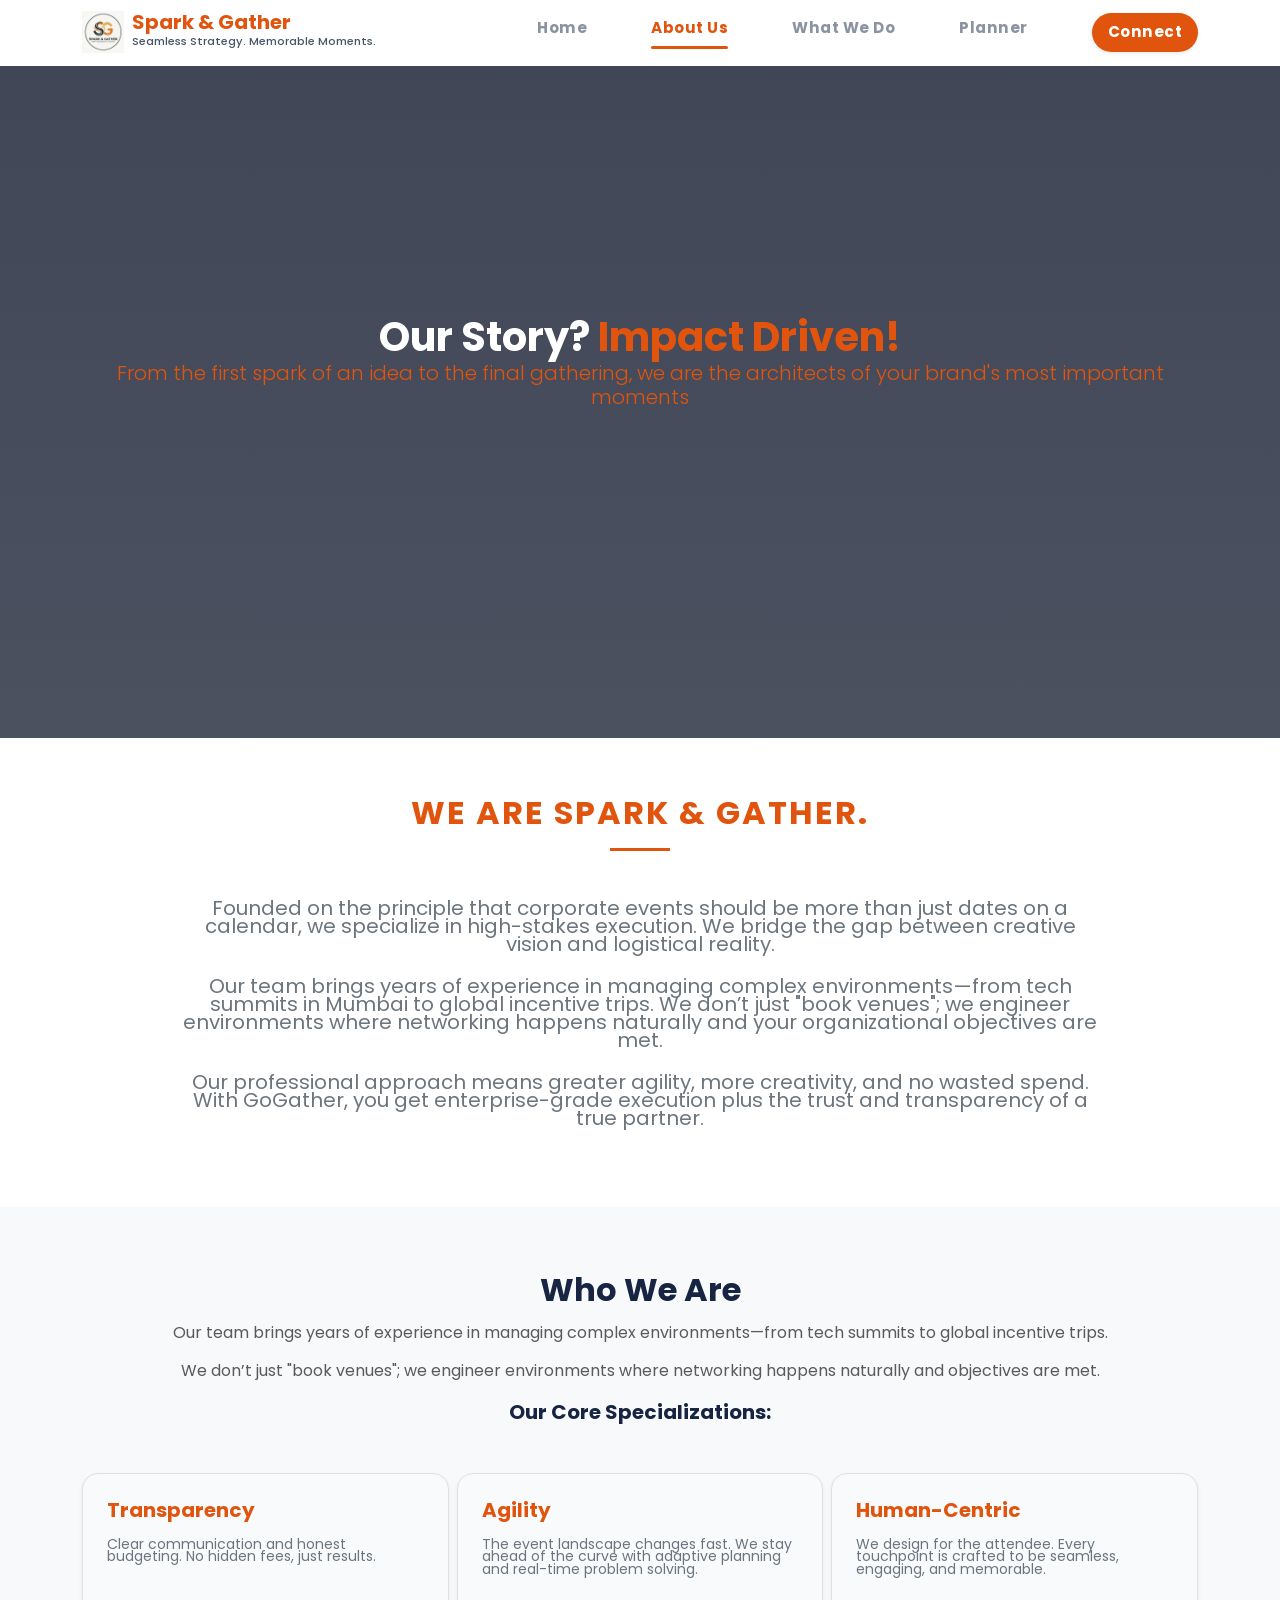
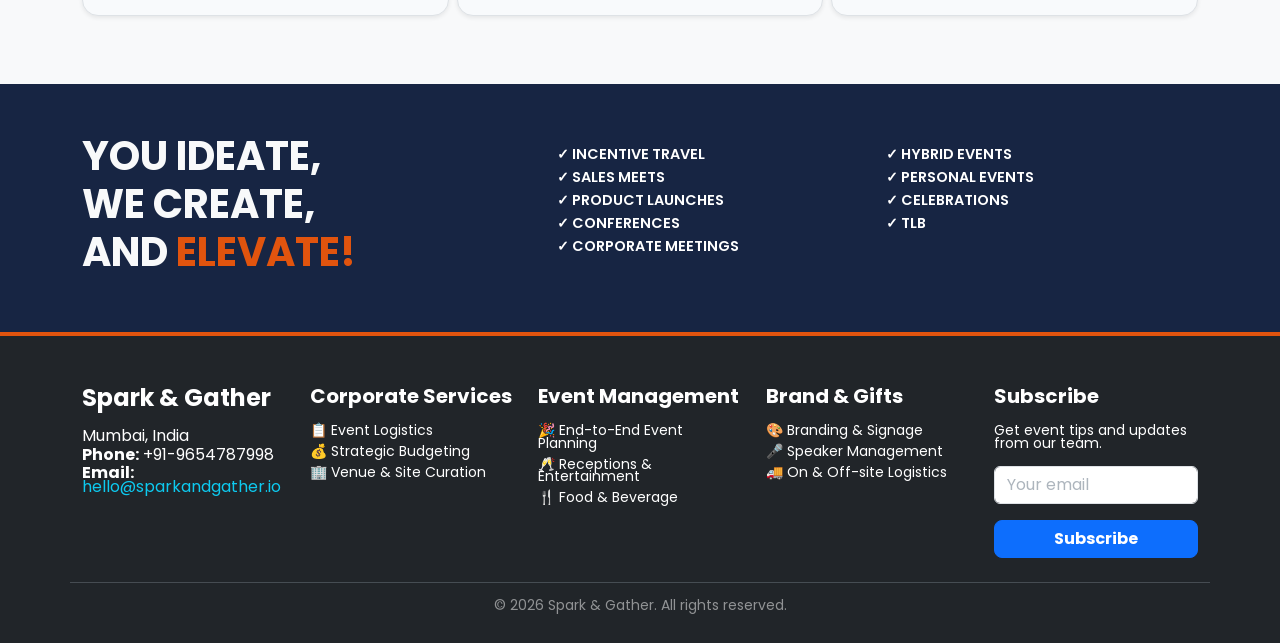
==== about.html @ eb707bdb "Add files via upload" ====
<!DOCTYPE html>
<html lang="en">
<head>
    <meta charset="UTF-8">
    <meta name="viewport" content="width=device-width, initial-scale=1">
    <title>About Us</title>
    <link href="https://cdn.jsdelivr.net/npm/bootstrap@5.3.2/dist/css/bootstrap.min.css" rel="stylesheet">
    <link href="https://fonts.googleapis.com/css2?family=Poppins:wght@300;400;600;700&display=swap" rel="stylesheet">
    <link rel="stylesheet" href="style.css">

    <style>
       
        /* About page - Hero Section */
.about-hero {
    background: linear-gradient(rgba(15, 23, 42, 0.8), rgba(15, 23, 42, 0.75)), 
                        url('https://images.unsplash.com/photo-1511795409834-ef04bbd61622?auto=format&fit=crop&w=1600&q=80') !important;
    background-size: cover;
    background-position: center;
    background-attachment: fixed; 
    width: 100%;
    height: 82vh;
    min-height: 500px; 
    margin-top: 0;
    display: flex; 
    align-items: center; 
    justify-content: center; 
}

/* Animation refinement */
.animate__fadeInUp {
    animation-duration: 1.2s;
}

.event-type-list {
            column-count: 2;
            list-style: none;
            padding: 0;
        }
.event-type-list li {
    margin-bottom: 10px;
    font-weight: 600;
    color: var(--white);
    text-transform: uppercase;
    font-size: 0.9rem;
}
        
    </style>
</head>
<body>

<nav id="navbar" class="navbar navbar-expand-lg navbar-light fixed-top">
    <div class="container">
        <a class="navbar-brand d-flex align-items-center gap-2" href="index.html">
            <img src="./spark_logo.jpg" alt="Spark & Gather Logo" class="navbar-logo">
                <div class="brand-wrapper" >
                    <span class="fw-bold text-warning py-1">Spark & Gather</span><br>
                    <p class="brand-text py-1">Seamless Strategy. Memorable Moments.</p>
                </div>
        </a>

        <button class="navbar-toggler border-0"
                type="button"
                data-bs-toggle="collapse"
                data-bs-target="#navMenu"
                aria-controls="navMenu"
                aria-expanded="false"
                aria-label="Toggle navigation">
            <span class="navbar-toggler-icon"></span>
        </button>

        <div class="collapse navbar-collapse" id="navMenu">
            <ul class="navbar-nav ms-auto text-center">
                <li class="nav-item"><a class="nav-link px-3" href="index.html">Home</a></li>
                <li class="nav-item"><a class="nav-link active px-3" href="about.html">About Us</a></li>
                <li class="nav-item"><a class="nav-link px-3" href="services.html">What We Do</a></li>
                <li class="nav-item"><a class="nav-link px-3" href="planner.html">Planner</a></li>
                <li class="nav-item">
                    <a class="nav-link btn btn-warning text-dark fw-bold ms-lg-3 px-3 rounded-pill shadow-sm"
                       href="contact.html">Connect</a>
                </li>
            </ul>
        </div>
    </div>
</nav>

<section class="about-hero d-flex align-items-center justify-content-center text-white">
    <div class="container text-center">
        <h1 class="display-6 fw-bold animate__animated animate__fadeInUp">
            Our Story? <span class="text-warning">Impact Driven!</span>
            <p class="lead animate__animated animate__delay-1s text-warning">From the first spark of an idea to the final gathering, we are the architects of your brand's most important moments </p>
        </h1>        
    </div>
</section>

<section class="py-2 bg-white">
    <div class="container py-lg-5">
        <div class="row justify-content-center">
            <div class="col-lg-10">
                <div class="text-center reveal">
                    <h2 class="text-warning fw-bold text-uppercase mb-3" style="letter-spacing: 2px;">We Are Spark & Gather.</h2> 
                    <div class="mx-auto bg-warning mb-5" style="height: 3px; width: 60px;"></div>
                    
                    <p class="fs-5 text-secondary leading-relaxed mb-4">
                        Founded on the principle that corporate events should be more than just dates on a calendar, we specialize in high-stakes execution. We bridge the gap between creative vision and logistical reality.
                    </p>
                    
                    <p class="fs-5 text-secondary leading-relaxed mb-4">
                        Our team brings years of experience in managing complex environments—from tech summits in Mumbai to global incentive trips. We don’t just "book venues"; we engineer environments where networking happens naturally and your organizational objectives are met. 
                    </p>

                    <p class="fs-5 text-secondary leading-relaxed mb-4">
                        Our professional approach means greater agility, more creativity, and no wasted spend. With GoGather, you get enterprise-grade execution plus the trust and transparency of a true partner.
                    </p>
                </div>
            </div>
        </div>
    </div>
</section>

<section class="py-5 bg-light">
    <div class="container py-lg-3">
        <div class="text-center mb-5 reveal">
            <h2 class="fw-bold display-7">Who We Are</h2>
            <p class="text-muted pt-2 text-secondary fw-normal">Our team brings years of experience in managing complex environments—from tech summits to global incentive trips.</p>
            <p class="text-muted pt-2 text-secondary fw-normal mb-4">We don’t just "book venues"; we engineer environments where networking happens naturally and objectives are met.</p>
            <p class="fw-bold fs-5 mb-0">Our Core Specializations:</p>
        </div>
        <div class="row g-2 py-lg-1">
           
            <div class="col-lg-4">
                <div class="feature-box p-4 rounded-4 shadow-sm border h-100">
                    <h5 class="fw-bold text-warning mb-3">Transparency</h5>
                    <p class="small text-secondary">Clear communication and honest budgeting. No hidden fees, just results.</p>
                </div>
            </div>
            <div class="col-lg-4">
                <div class="feature-box p-4 rounded-4 shadow-sm border h-100">
                    <h5 class="fw-bold text-warning mb-3">Agility</h5>
                    <p class="small text-secondary">The event landscape changes fast. We stay ahead of the curve with adaptive planning and real-time problem solving.</p>
                </div>
            </div><div class="col-lg-4">
                <div class="feature-box p-4 rounded-4 shadow-sm border h-100">
                    <h5 class="fw-bold text-warning mb-3">Human-Centric</h5>
                    <p class="small text-secondary">We design for the attendee. Every touchpoint is crafted to be seamless, engaging, and memorable.</p>
                </div>
            </div>
        </div>
    </div>
</section>

<section class="cta-strip py-5 text-light">
    <div class="container">
        <div class="row align-items-center">
            <div class="col-lg-5">
                <h2 class="fw-bold display-6">YOU IDEATE, <br>WE CREATE, <br>AND <span class="text-warning">ELEVATE!</span></h2>
            </div>
            <div class="col-lg-7">
                <ul class="event-type-list">
                    <li>✓ Incentive Travel</li>
                    <li>✓ Sales Meets</li>
                    <li>✓ Product Launches</li>
                    <li>✓ Conferences</li>
                    <li>✓ Corporate Meetings</li>
                    <li>✓ Hybrid Events</li>
                    <li>✓ Personal Events</li>
                    <li>✓ Celebrations</li>
                    <li>✓ TLB</li>
                </ul>
            </div>
        </div>
    </div>
</section>

<!-- Footer Section -->
<footer class="bg-dark text-white pt-5 pb-3">
    <div class="container">
        <div class="row gy-5">

            <!-- Column 1 -->
            <div class="col-lg">
                <h4 class="fw-bold mb-3">Spark & Gather</h4>
                <p class="mb-1">Mumbai, India</p>
                <p class="mb-1"><strong>Phone:</strong> +91-9654787998</p>
                <p class="mb-0">
                    <strong>Email:</strong>
                    <a href="mailto:hello@sparkandgather.io" class="text-decoration-none text-info">hello@sparkandgather.io</a>
                </p>
            </div>
             <!-- Column 2 -->
            <div class="col-lg">
                <h5 class="fw-bold mb-3">Corporate Services</h5>
                <ul class="list-unstyled small">
                    <li class="mb-2">📋 Event Logistics</li>
                    <li class="mb-2">💰 Strategic Budgeting</li>
                    <li class="mb-2">🏢 Venue & Site Curation</li>
                </ul>
            </div>           
            <!-- Column 3 -->
            <div class="col-lg">
                <h5 class="fw-bold mb-3">Event Management</h5>
                <ul class="list-unstyled small">
                    <li class="mb-2">🎉 End-to-End Event Planning</li>
                    <li class="mb-2">🥂 Receptions & Entertainment</li>
                    <li class="mb-2">🍴 Food & Beverage</li>
                </ul>
            </div>
            <!-- Column 4 -->
            <div class="col-lg">
                <h5 class="fw-bold mb-3">Brand & Gifts</h5>
                <ul class="list-unstyled small fs-8">
                    <li class="mb-2">🎨 Branding & Signage</li>
                    <li class="mb-2">🎤 Speaker Management</li>
                    <li class="mb-2">🚚 On & Off-site Logistics</li>
                </ul>
            </div>
            <!-- Column 5 -->
            <div class="col-lg">
                <h5 class="fw-bold mb-3">Subscribe</h5>
                <p class="small">Get event tips and updates from our team.</p>
                <form id="subscribeForm">
                    <input type="hidden" name="access_key" value="70c55c6e-e830-4277-8eca-824af865ee5a">
                    <input type="hidden" name="subject" value="New Newsletter Subscription">
                    <div class="mb-3">
                        <input type="email" name="email" class="form-control" placeholder="Your email" required>
                    </div>
                    <button type="submit" class="btn btn-primary w-100 fw-bold rounded-3">Subscribe</button>
                </form>

                <div id="subscribeSuccess" class="alert alert-success mt-3 d-none">✅ Thank you for subscribing!
</div>
</div>
         <!-- Bottom Line -->
        <p class="text-center opacity-50 mt-4 pt-3 border-top border-secondary small">
            © 2026 Spark & Gather. All rights reserved.
        </p>
</footer>

<script src="https://cdn.jsdelivr.net/npm/bootstrap@5.3.2/dist/js/bootstrap.bundle.min.js"></script>
<script>
    const reveal = () => {
        const reveals = document.querySelectorAll(".reveal");
        reveals.forEach(el => {
            let windowHeight = window.innerHeight;
            let elementTop = el.getBoundingClientRect().top;
            if (elementTop < windowHeight - 100) el.classList.add("active");
        });
    }
    window.addEventListener("scroll", reveal);
    window.onload = reveal;

    window.onscroll = () => {
        const nav = document.querySelector('#navbar');
        if (window.scrollY > 50) nav.classList.add('scrolled');
        else nav.classList.remove('scrolled');
    };

// Thank you for subscribing logic
    document.addEventListener("DOMContentLoaded", function() {
    const form = document.getElementById("subscribeForm");
    form.addEventListener("submit", async function(e) {
        e.preventDefault();
        const formData = new FormData(form);
        try {
            const response = await fetch("https://api.web3forms.com/submit", {
                method: "POST",
                body: formData
            });
            const result = await response.json();
            if (result.success) {
                document.getElementById("subscribeSuccess").classList.remove("d-none");
                form.reset();
            } else {
                alert("Something went wrong.");
            }
        } catch (error) {
            alert("Submission failed.");
        }
    });
    });
    
</script>

</body>
</html>
---- style.css ----
:root {
    --primary-dark: #172543;
    --accent-goldbrown: #e1540e;
    --text-gray: #475569;
    --white: #ffffff;
}

body {
    font-family: 'Poppins', sans-serif;
    color: var(--primary-dark);
    line-height: 0.9;
}

        /* Placeholder color */
.form-control::placeholder {
    color: #adb5bd;   /* Bootstrap grey */
    opacity: 1;  
}

.text-warning { color: var(--accent-goldbrown) !important; }
.btn-outline-warning { border-color: var(--accent-goldbrown) !important; color: var(--accent-goldbrown) !important; }
.btn-outline-warning:hover {
    background: var(--accent-goldbrown) !important;
    color: var(--white) !important;
    border-color: var(--accent-goldbrown) !important;
}
.bg-warning { background: var(--accent-goldbrown) !important; color: var(--white) !important; }

#navbar {
    position: fixed;
    top: 3;
    left: 2;
    width: 100%;
    background: var(--white);
    padding: 0.4rem 0;
    z-index: 1000;
    border-bottom: 1px solid #e5e7eb;
}

#navbar .container {
    display: flex;
    justify-content: space-between;
    align-items: center;
    border-color: var(--accent-goldbrown);
}

/* Navigation List */
#navbar ul {
    list-style: none;
    display: flex;
    gap: 2rem;
    margin: 0;
    padding: 0;
}

/* Nav Links */
#navbar ul li a {
    text-decoration: none;
    font-size: 0.95rem;
    font-weight: 700;
    color: #8a93a1;
}

.nav-link:hover {
    color: var(--accent-goldbrown) !important;
}

/* Active link underline */
.nav-link.active {
    color: var(--accent-goldbrown) !important;
    font-weight: 600;
    position: relative;
}

.nav-link.active::after {
    content: '';
    position: absolute;
    width: 70%;
    height: 3px;
    bottom: -6px;
    left: 15%;
    background-color: var(--accent-goldbrown);
    border-radius: 3px;
}

/* Logo */
.navbar-logo {
    height: 42px;
    width: auto;
    object-fit: contain;
    transition: 0.3s ease;
} 

.navbar-logo:hover {
    transform: scale(1.1);
}

.brand-text {
    font-size: 0.7rem;  
    font-weight: 500;
    color: var(--text-gray);
    margin: 0;
    line-height: 1.2;
}

.nav-link.btn-warning {
    background-color: var(--accent-goldbrown) !important;
    border-color: var(--accent-goldbrown) !important;
    color: var(--white) !important;
}
/* Connect Button Hover Fix */
.nav-link.btn-warning:hover {
    color: var(--white) !important;
}
.nav-link { font-weight: 500; letter-spacing: 0.5px; border: var(--accent-goldbrown);} 

/* Mobile background */
@media (max-width: 991px) {
    #navbar {
        background: var(--white);
    }
}

/* --- Hero --- */
.hero {
    height: 90vh;
    min-height: 600px;
    background: linear-gradient(rgba(15, 23, 42, 0.75), rgba(15, 23, 42, 0.65)), 
                url('https://images.unsplash.com/photo-1511578314322-379afb476865?auto=format&fit=crop&w=1600&q=80');
    background-size: cover;
    background-position: center;
    display: flex;
    align-items: center;
}

/* --- Mobile Fixes --- */
@media (max-width: 768px) {
    .hero { height: auto; padding: 150px 0 100px; }
    .display-2 { font-size: 2.8rem; }
}

.badge-tag {
    display: inline-block;
    background: var(--accent-goldbrown);
    color: #000;
    padding: 8px 20px;
    border-radius: 50px;
    font-weight: 700;
    margin-bottom: 20px;
    text-transform: uppercase;
    font-size: 0.85rem;
}

.btn-glow {
    background: var(--accent-goldbrown);
    color: #000;
    padding: 18px 45px;
    font-weight: 700;
    transition: 0.3s;
    box-shadow: 0 10px 20px rgba(251, 191, 36, 0.3);
    border: none;
}

.btn-glow:hover {
    transform: translateY(-3px);
    box-shadow: 0 15px 30px rgba(251, 191, 36, 0.5);
}

/* --- Content Section --- */
.feature-box {
    background: #f8fafc;
    border: 1px solid #e2e8f0;
    transition: 0.3s;
}

.feature-box:hover {
    background: var(--white);
    transform: scale(1.02);
}

.cta-strip {
    background: var(--primary-dark);
}

/* --- Reveal Animation --- */
.reveal {
    opacity: 2;
    transform: translateY(30px);
    transition: all 0.8s ease-out;
}

.reveal.active {
    opacity: 1;
    transform: translateY(0);
}


/* service grid cards */
.service-card {
    background: var(--white);
    border: 1px solid rgba(0,0,0,0.05) !important;
    padding: 2.5rem 1.5rem !important;
    border-radius: 20px !important;
    display: flex;
    flex-direction: column;
    align-items: center;
    justify-content: center;
}

.service-card h5 {
    color: var(--primary-dark);
    font-size: 1.1rem;
    margin-bottom: 0.75rem;
    font-weight: 700;
}

.service-card p {
    font-size: 0.85rem;
    line-height: 1.5;
}

/* hover effect without */
.service-card:hover {
    background: var(--white) !important; 
    border-color: var(--accent-goldbrown) !important;
    transform: translateY(-10px);
}
        #navbar {
            transition: all 0.4s ease;
            border-bottom: 1px solid rgba(255, 255, 255, 0.1);
            }
        
/* --- Animation Utility --- */
.animate-on-scroll {
    opacity: 0;
    transform: translateY(30px);
    transition: all 0.8s ease-out;
        }
        
        .is-visible {
            opacity: 1 !important;
            transform: translateY(0) !important;
        }

        footer { border-top: 4px solid var(--accent-goldbrown); }

/* Contact Page */
.contact-info-card {
    background: linear-gradient(135deg, #0f172a, #394f72);
}

.contact-form-card {
    background: var(--white);
}

.contact-form-card .form-control {
    border-radius: 8px;
    padding: 8px 12px;
}

.contact-form-card .form-control:focus {
    box-shadow: none;
    border-color: var(--accent-goldbrown);
}
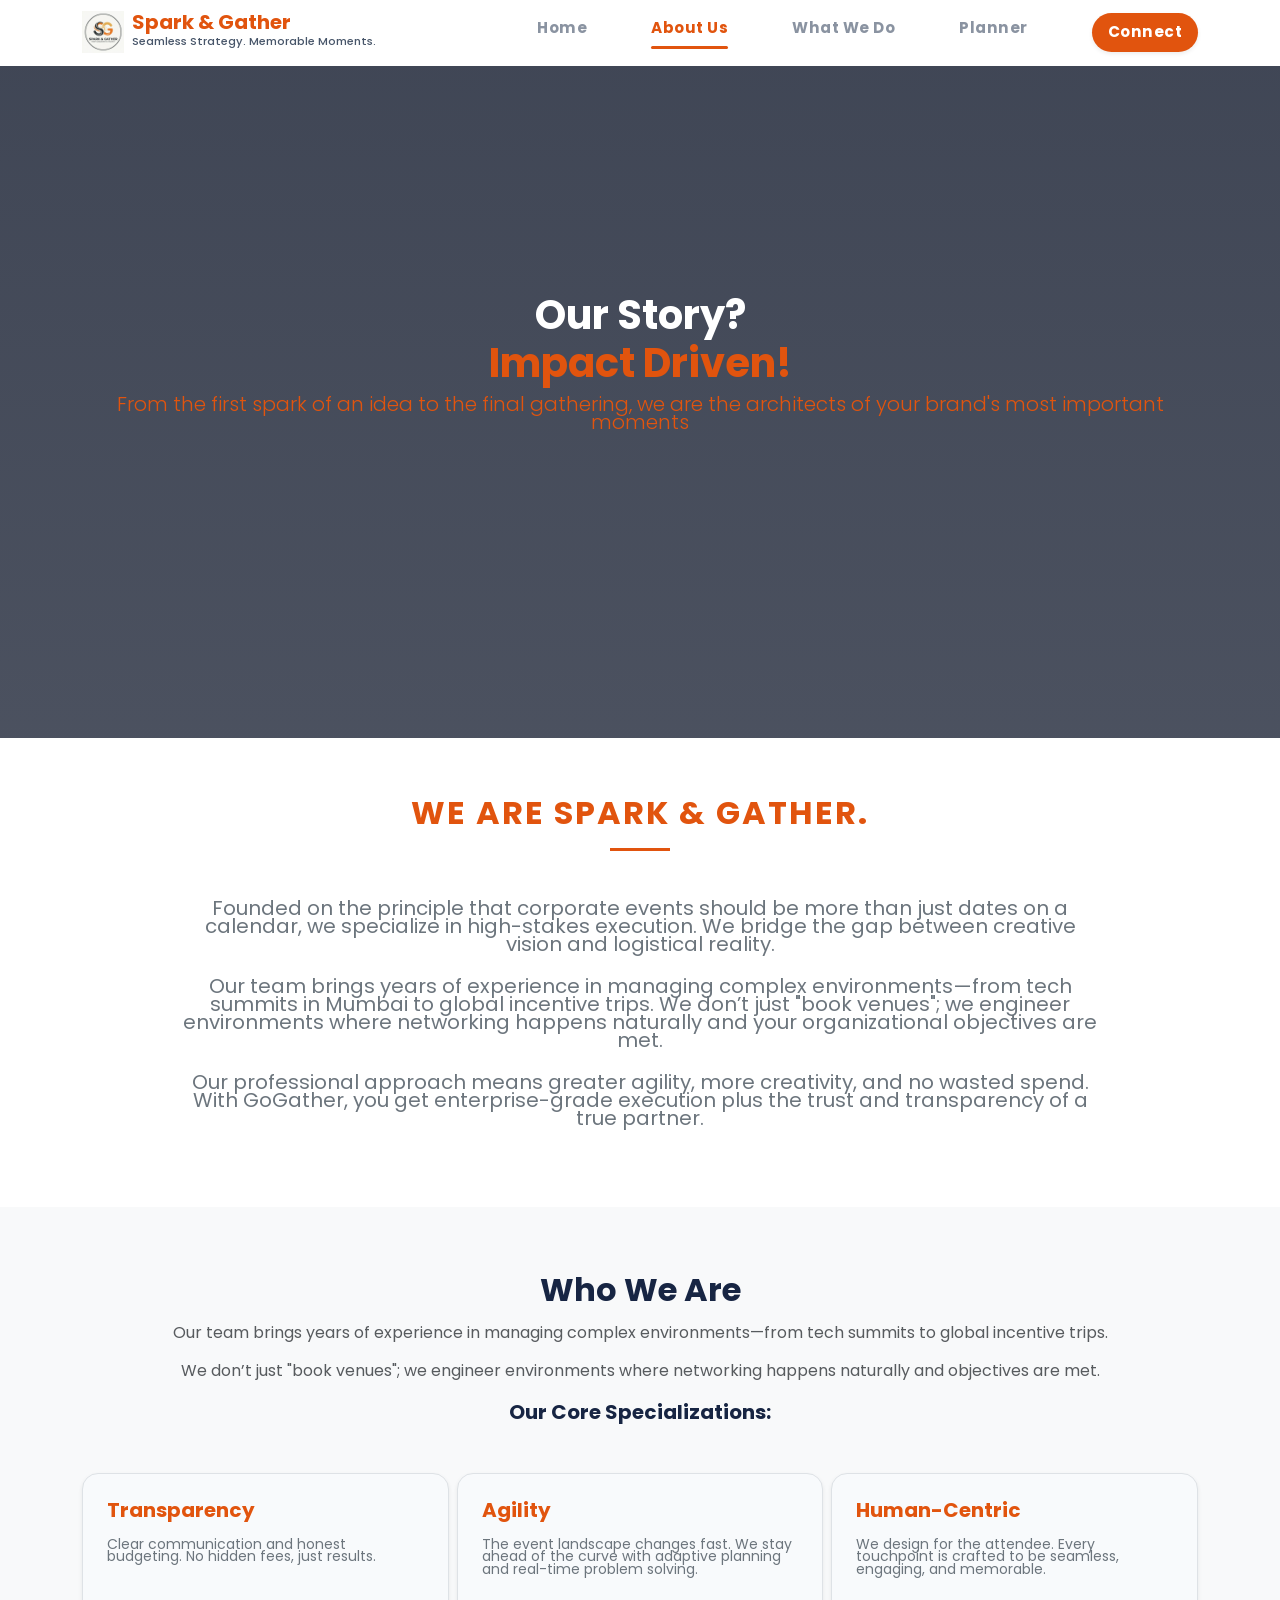
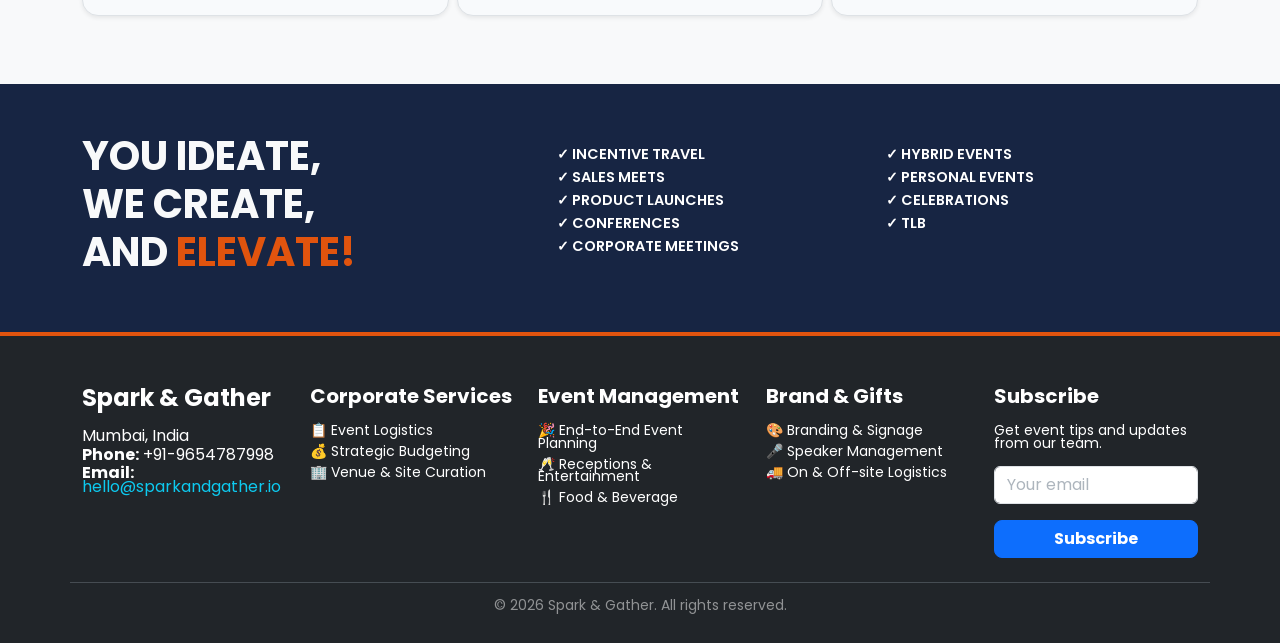
==== commit a16d507e: "Update about.html" ====
--- a/about.html
+++ b/about.html
@@ -85,10 +85,10 @@
 
 <section class="about-hero d-flex align-items-center justify-content-center text-white">
     <div class="container text-center">
+        
         <h1 class="display-6 fw-bold animate__animated animate__fadeInUp">
-            Our Story? <span class="text-warning">Impact Driven!</span>
-            <p class="lead animate__animated animate__delay-1s text-warning">From the first spark of an idea to the final gathering, we are the architects of your brand's most important moments </p>
-        </h1>        
+            Our Story? <br> <span class="text-warning">Impact Driven!</span> </h1>
+            <p class="lead animate__animated animate__delay-1s text-warning">From the first spark of an idea to the final gathering, we are the architects of your brand's most important moments </p>      
     </div>
 </section>
 
@@ -281,4 +281,5 @@
 </script>
 
 </body>
-</html>+
+</html>
